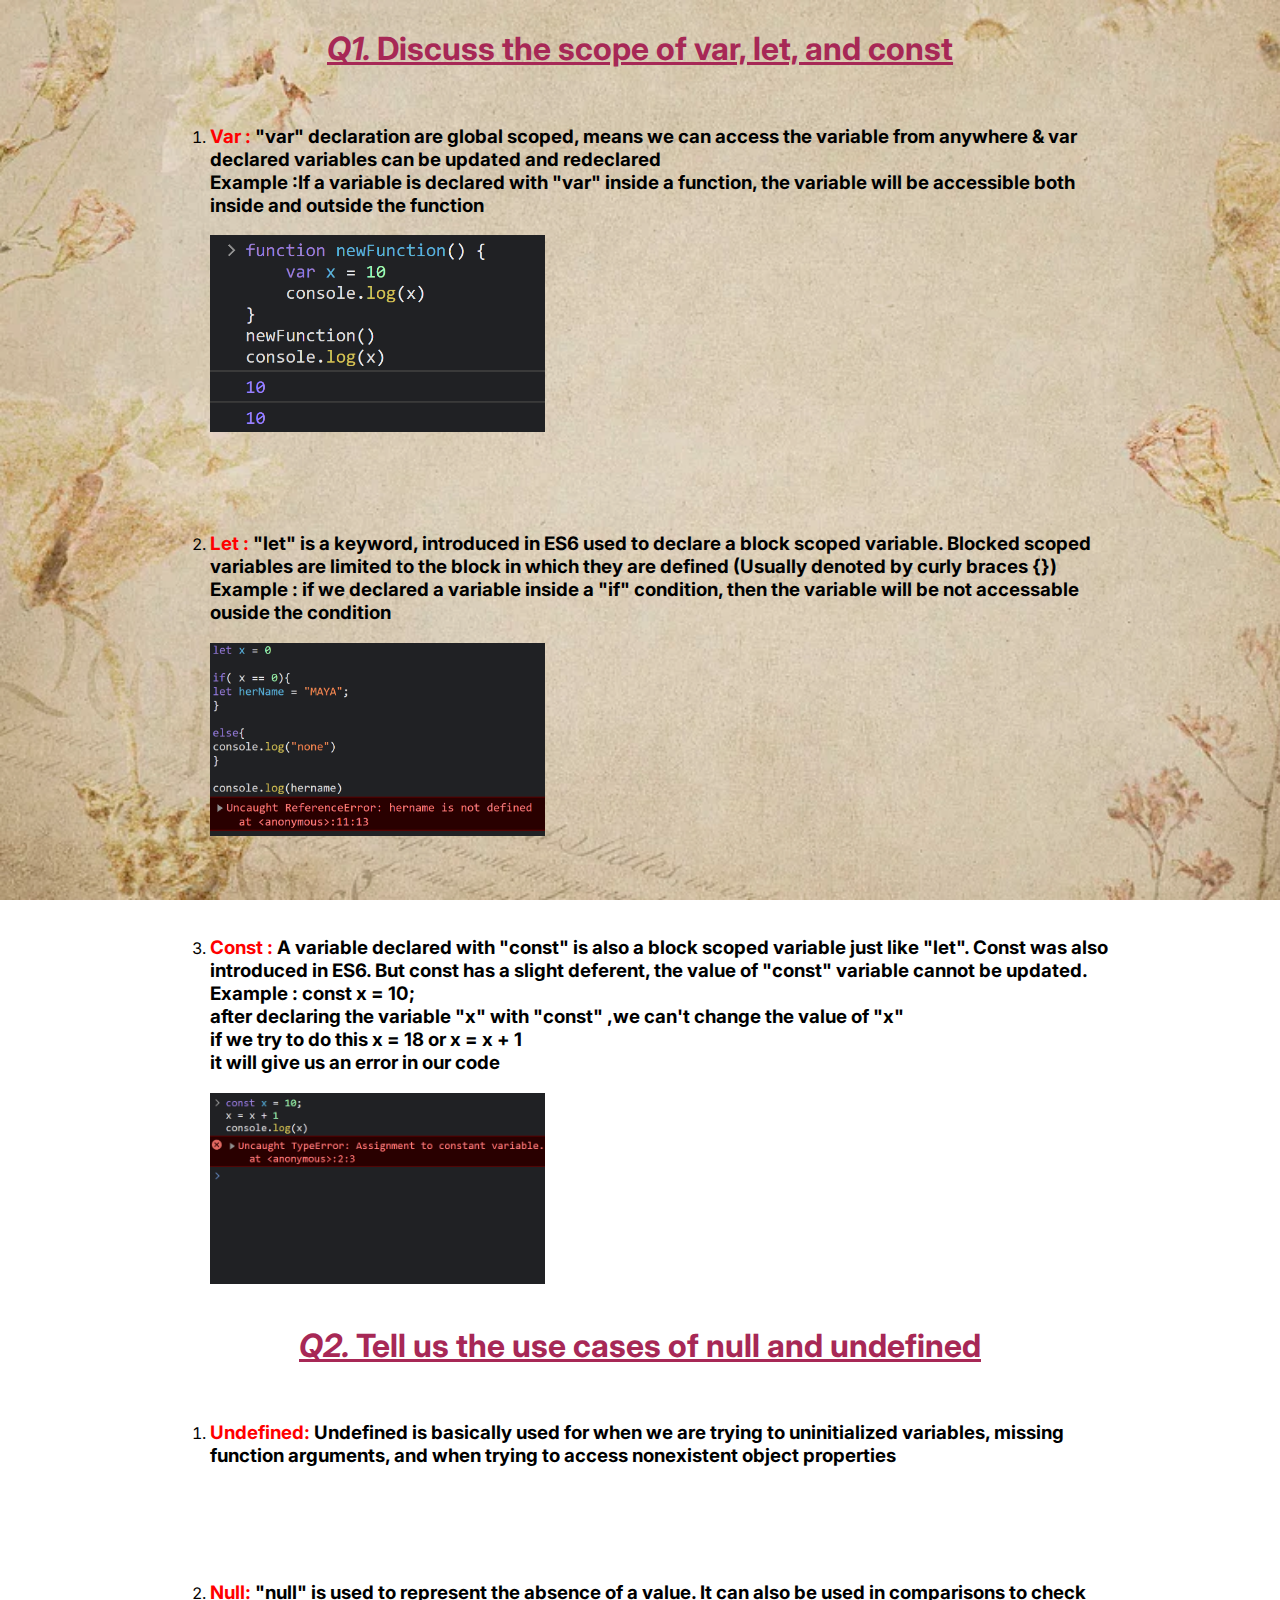
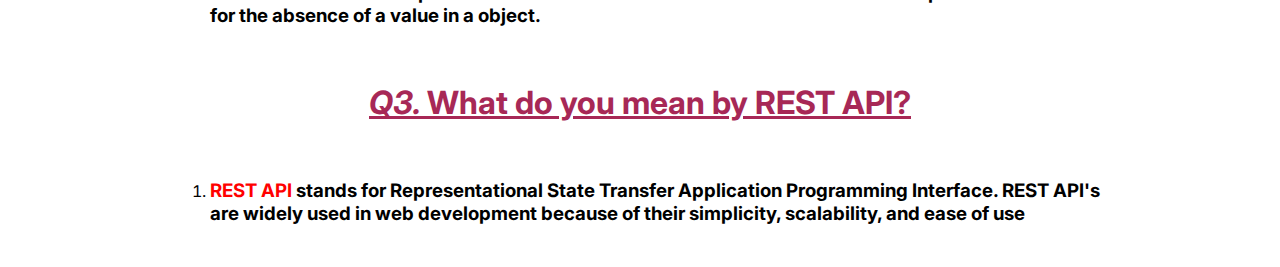
==== blog.html @ eef9eea9 "blog updated" ====
<!DOCTYPE html>
<html lang="en">

<head>
    <meta charset="UTF-8">
    <meta name="viewport" content="width=device-width, initial-scale=1.0">
    <title>MY BLOG</title>
    <style>
        @import url('https://fonts.googleapis.com/css2?family=Inter:wght@400;500;700&display=swap');

        * {
            font-family: Inter;

        }

        body {
            display: flex;
            justify-content: center;
            align-items: center;
            flex-direction: column;
            background-image: url("./images/MY-bg.webp");
            background-repeat: no-repeat;
            background-size: cover;
            background-attachment: fixed;

        }

        h3 {
            max-width: 900px;
        }

        img {
            width: 335px;
        }

        ol {
            display: flex;
            flex-direction: column;
            gap: 77px;

        }

        span {
            color: red;
            ;
        }

        h1 {
            text-decoration: underline;
            color: #a72856;
        }
    </style>
</head>

<body>
    <h1><i>Q1. </i>Discuss the scope of var, let, and const </h1>

    <ol>

        <li>
            <h3><span>Var :</span> "var" declaration are global scoped, means we can access the variable from anywhere &
                var declared
                variables can be updated and redeclared <br>
                Example :If a variable is declared with "var" inside a function, the variable will be accessible both
                inside and outside the function</h3>
            <img src="./images/code1.png" alt="" srcset="">
        </li>
        <li>
            <h3><span>Let :</span> "let" is a keyword, introduced in ES6 used to declare a block scoped variable. Blocked
                scoped variables are limited to the block in which they are defined (Usually denoted by curly braces {}) <br>
                Example : if we declared a variable inside a "if" condition, then the variable will be not accessable ouside the condition
            </h3>
            <img src="./images/code2.png" alt="" srcset="">
        </li>
        <li>
            <h3><span>Const :</span> A variable declared with "const" is also a block scoped variable just like "let".
                Const was also
                introduced in ES6. But const has a slight deferent, the value of "const" variable cannot be updated.
                <br>
                Example : const x = 10; <br>
                after declaring the variable "x" with "const" ,we can't change the value of "x" <br>
                if we try to do this x = 18 or x = x + 1 <br>
                it will give us an error in our code
            </h3>
            <img src="./images/code3.png" alt="">
        </li>


    </ol>


    <h1><i>Q2. </i>Tell us the use cases of null and undefined</h1>
    <ol>
        <li>
            <h3><span>Undefined:</span> Undefined is basically used for when we are trying to uninitialized variables,
                missing function
                arguments, and when trying to access nonexistent object properties</h3>
        </li>

        <li>
            <h3><span>Null:</span> "null" is used to represent the absence of a value. It can also be used in
                comparisons to check for the absence of a value in a object.</h3>
        </li>


    </ol>
        <h1> <i>Q3. </i>What do you mean by REST API?</h1>
    <ol>

        <li>
            <h3><span>REST API</span> stands for Representational State Transfer Application Programming Interface. REST API's are widely used in web development because of their simplicity, scalability, and ease of use</h3>
        </li>

    </ol>
</body>

</html>
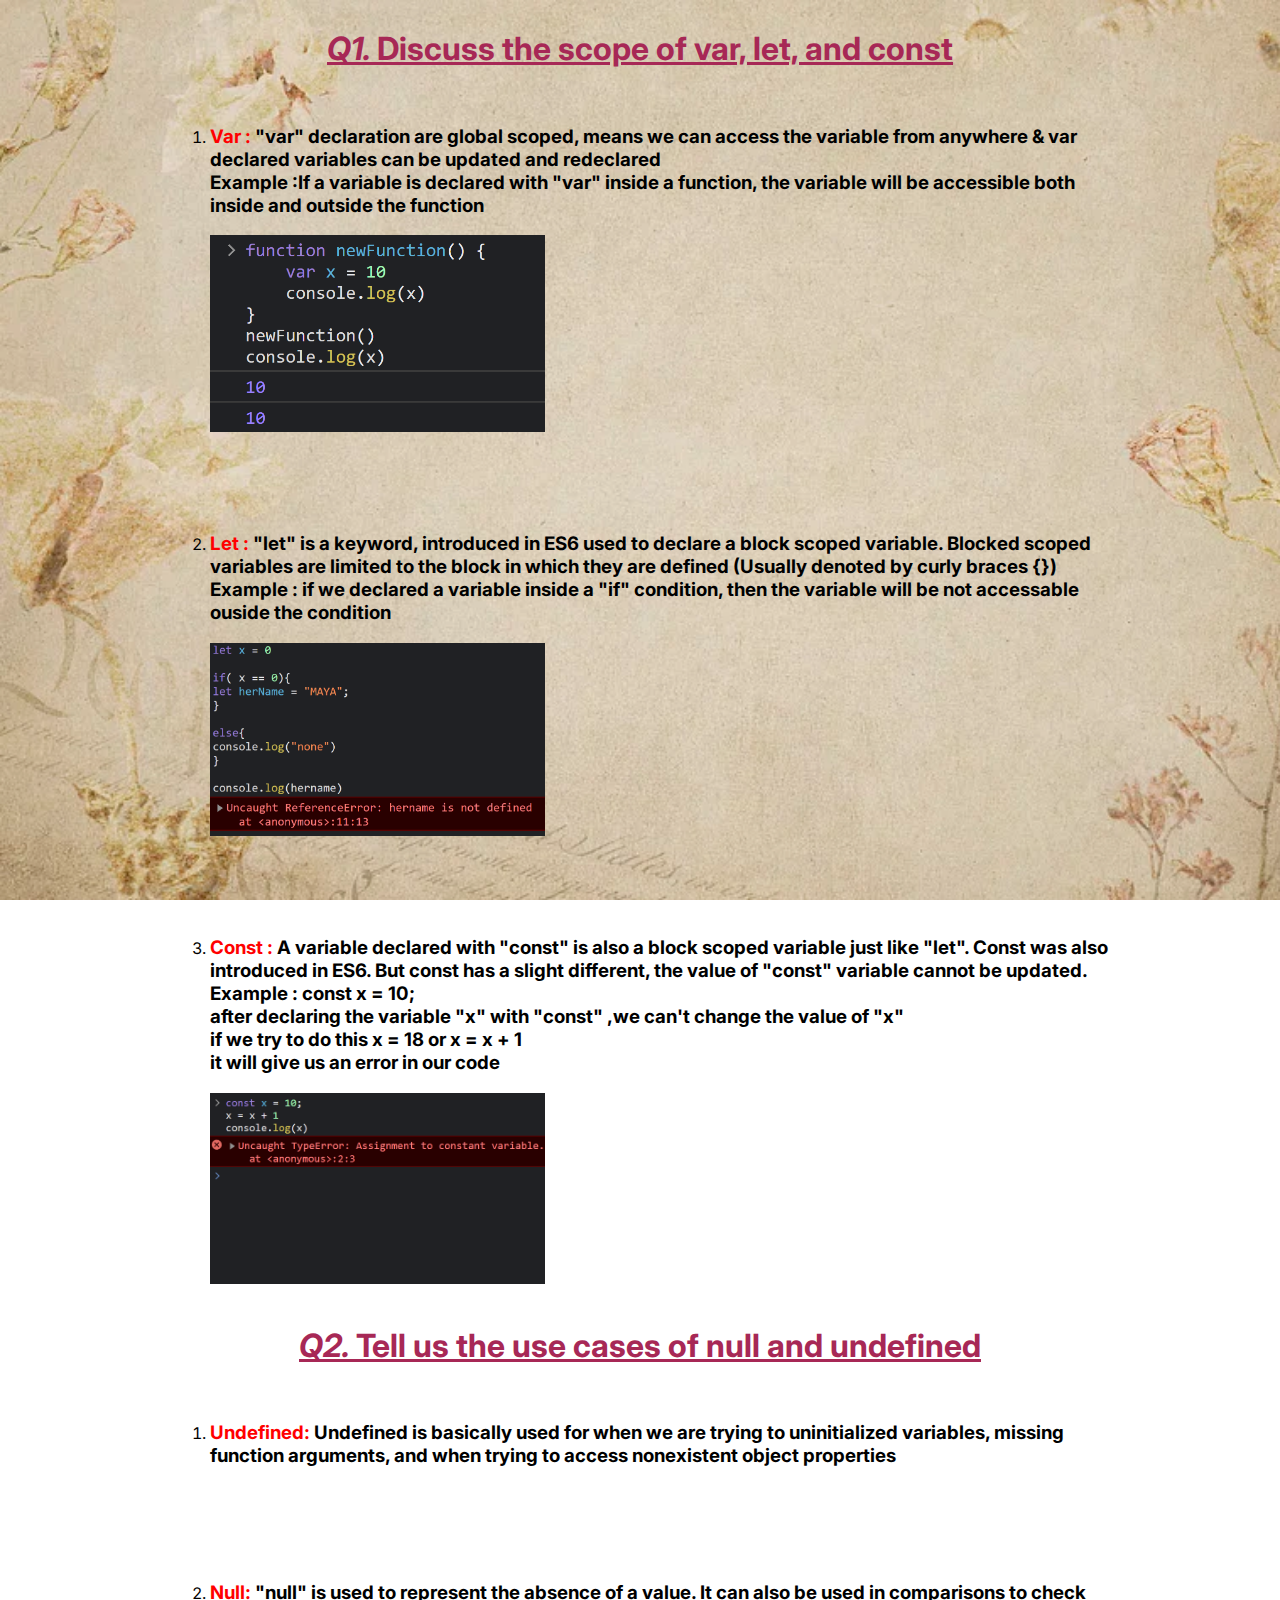
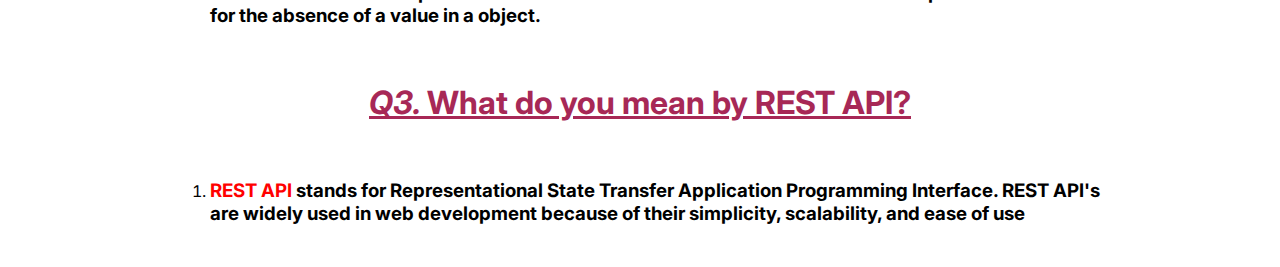
==== commit 6d361577: "blog page word correction" ====
--- a/blog.html
+++ b/blog.html
@@ -75,7 +75,7 @@
         <li>
             <h3><span>Const :</span> A variable declared with "const" is also a block scoped variable just like "let".
                 Const was also
-                introduced in ES6. But const has a slight deferent, the value of "const" variable cannot be updated.
+                introduced in ES6. But const has a slight different, the value of "const" variable cannot be updated.
                 <br>
                 Example : const x = 10; <br>
                 after declaring the variable "x" with "const" ,we can't change the value of "x" <br>
